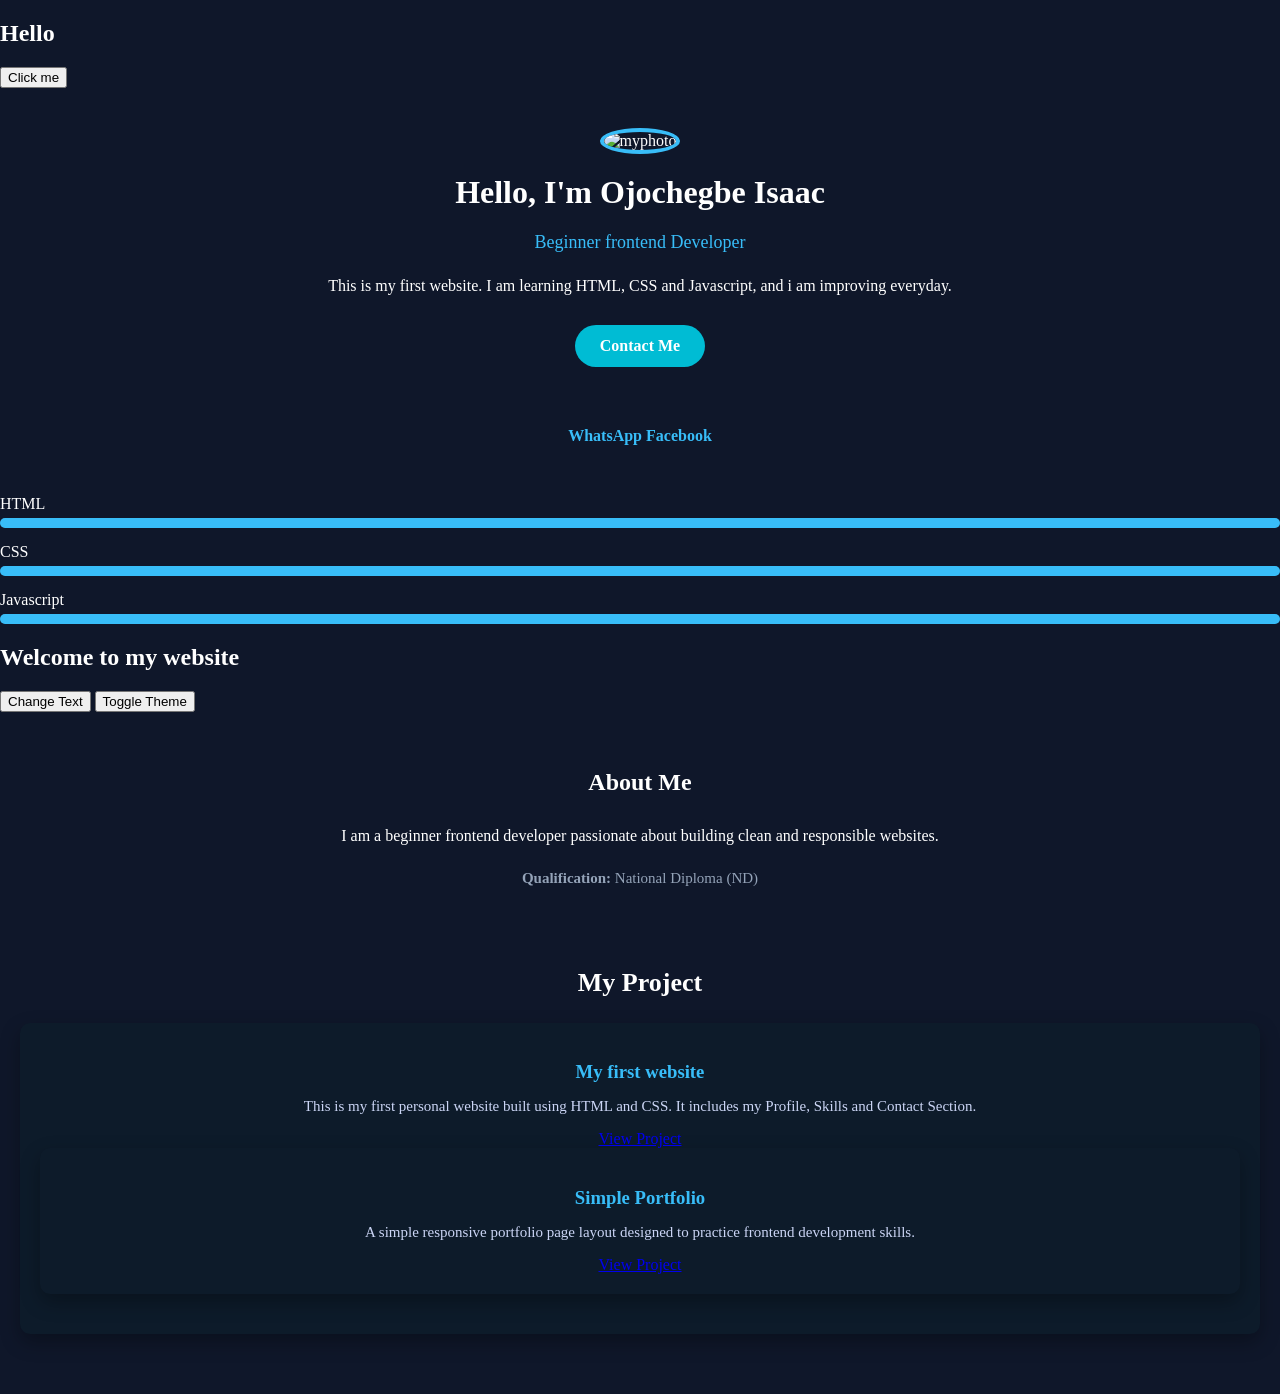
==== index.html @ 43b441e3 "Add files via upload" ====
<!DOCTYPE html>

<html>
<head>
  <meta http-equiv="CONTENT-TYPE" content="text/html; charset=UTF-8">
  <link rel="stylesheet" href="styles/style.css"/>
  <title>My first website!</title>
  <link rel="stylesheet" href="style.css">
</head>
<body>
  
  <h2 id="message">Hello</h2>
  <button onclick="changeText()">Click me</button>
  <div class="container">
    <img src="myphoto.png" alt="myphoto" class="profile">
    <h1>Hello, I'm Ojochegbe Isaac</h1>
    <p class="tagline">Beginner frontend Developer</p>
    <p class="about">
      This is my first website. I am learning HTML, CSS and Javascript, and i am improving everyday. 
    </p>
    <a href="https://wa.me/2348168855731" id="contactbtn" class="btn">Contact Me</a>
  </div>
  <div class="socials">
    <a href="https://wa.me/2348168855731">WhatsApp</a>
    <a href="https://facebook.com/">Facebook</a>
  </div>
  <div class="skills">
    <div class="skill">
      <span>HTML</span>
      <div class="bar">
        <div class="progress"></div>
      </div>
    </div>
    <div class="skill">
      <span>CSS</span>
      <div class="bar">
        <div class="progress"></div>
      </div>
    </div>
    <div class="skill">
      <span>Javascript</span>
      <div class="bar">
        <div class="progress"></div>
      </div>
    </div>
  </div>
<section>
  <h2 id="message">Welcome to my website</h2>
  <button onclick="changeText()">Change Text</button>
  <button onclick="toggleTheme()">Toggle Theme</button>
</section>
  <div class="about-section">
    <h2>About Me</h2>
    <p>
      I am a beginner frontend developer passionate about building clean and responsible websites. 
    </p>
    <p class="qualification">
      <strong>Qualification:</strong>
      National Diploma (ND)
    </p> 
  </div>
  <div class="projects-section">
    <h2>My Project</h2>
    <div class="project-card">
      <h3>My first website</h3>
      <p>
        This is my first personal website built using HTML and CSS. It includes my Profile, Skills and Contact Section.
      </p>
      <a href="projects/project1.html">View Project</a>
      <div class="project-card">
        <h3>Simple Portfolio</h3>
        <p>
          A simple responsive portfolio page layout designed to practice frontend development skills.
        </p>
         <a href="projects/project1.html">View Project</a>
      </div>
    </div>
  </div>
<script src="script.js"></script>
</body>
</html>
---- style.css ----
body { 
  margin: 0;
  font: family: Arial, sans-serif; 
  background-color: #0f172a; 
  color: white;
}
.container { 
  text-align: center; 
  padding: 40px 20px;
}
.profile { 
  width: 150px; 
  height: 150px;
  border-radius: 50%; 
  object-fit: cover; 
  border: 4px solid #38bdf8;
}
h1 {
  margin-top: 20px;
}
.tagline {
  color: #38bdf8;
  font-size: 18px;
}
.about {
  margin-top: 20px; 
  line-height: 1.6;
  font-size: 16px;
}
.btn:hover {
    background-color: #0ea5e9;
    transform: scale(1.1);
}  
.bar:hover .progress {
    background-color: #0ea5e9;
}
.btn {
  display: inline-block;
  margin-top: 20px; 
  padding: 12px 30px;
  background-color: #38bdf8;
  color: #0f172a; 
  text-decoration: none; 
  border-radius: 25px; 
  font-size: 16px;
  font-weight: bold; 
  transition: all 0.3s ease;
}
.socials {
  margin-top: 20px;
  text-align: center;
}
.socials a {
  margin-top: 0 10px;
  color: #38bdf8;
  text-decoration: none;
  font-weight: bold;
}
.socials a:hover {
  text-decoration: underline;
}
.skills {
  margin-top: 50px; 
  text-align: left;
}
.skills h2 {
  text-align: center;
  margin-bottom: 20px;
}
.skill {
  margin-bottom: 15px;
}
.skill span {
  display: block;
  margin-bottom: 5px;
}
.bar {
  background-color: #1e293b;
  height: 10px;
  border-radius: 10px;
}
.progress {
  height: 10px; 
  border-radius: 10px;
  background-color: #38bdf8;
}
.progress.html {
  width: 80%;
}
.progress.css {
  width: 70%;
}
.progress.js {
  width: 40%;
}
.about-section {
  margin-top: 50px;
  text-align: center;
}
.about-section {
  line-height: 1.7;
  font-size: 16px;
}
.qualification {
    margin-top: 10px;
    color: #94a3b8;
    font-size: 15px;
}
.projects-section {
    padding: 40px 20px;
    text-align: center;
}
.projects-section h2 {
    font-size: 26px;
    margin-bottom: 25px;
    color: #ffffff;
}
.project-card {
    background: #0f172a;
    padding: 20px;
    border-radius: 12px;
    margin-bottom: 20px;
    box-shadow: 0 8px 20px rgba(0,0,0,0.3);
}
.project-card h3 {
    color: #38bdf8;
    margin-bottom: 10px;
}
.project-card p {
    color: #cbd5f5;
    font-size: 15px;
    margin-bottom: 15px;
}
.project-link {
    color: #38bdf8;
    text-decoration: none;
    font-weight: bold;
}
.project-link:hover {
    text-decoration: underline;
}
#projects {
  padding: 40px 20px;
}
.project-card {
  background: #0d1b2a;
  padding: 20px;
  margin-bottom: 20px;
  border-radius: 10px;
}
.project-link {
  display: inline-block;
  margin-top: 10px;
  color: #00b4ff;
  text-decoration: none;
  font-weight: bold;
}
.project-link:hover {
  text-decoration: underline;
}
.btn {
    display: inline-block;
    margin-top: 10px;
    padding: 12px 25px;
    background-color: #00bcd4;
    color: white;
    text-decoration: none;
    border-radius: 25px;
    font-weight: bold;
}
.btn:hover {
    background-color: #0097a7;
}
.light-mode {
  background: #f4f4f4;
  color: #111;
}
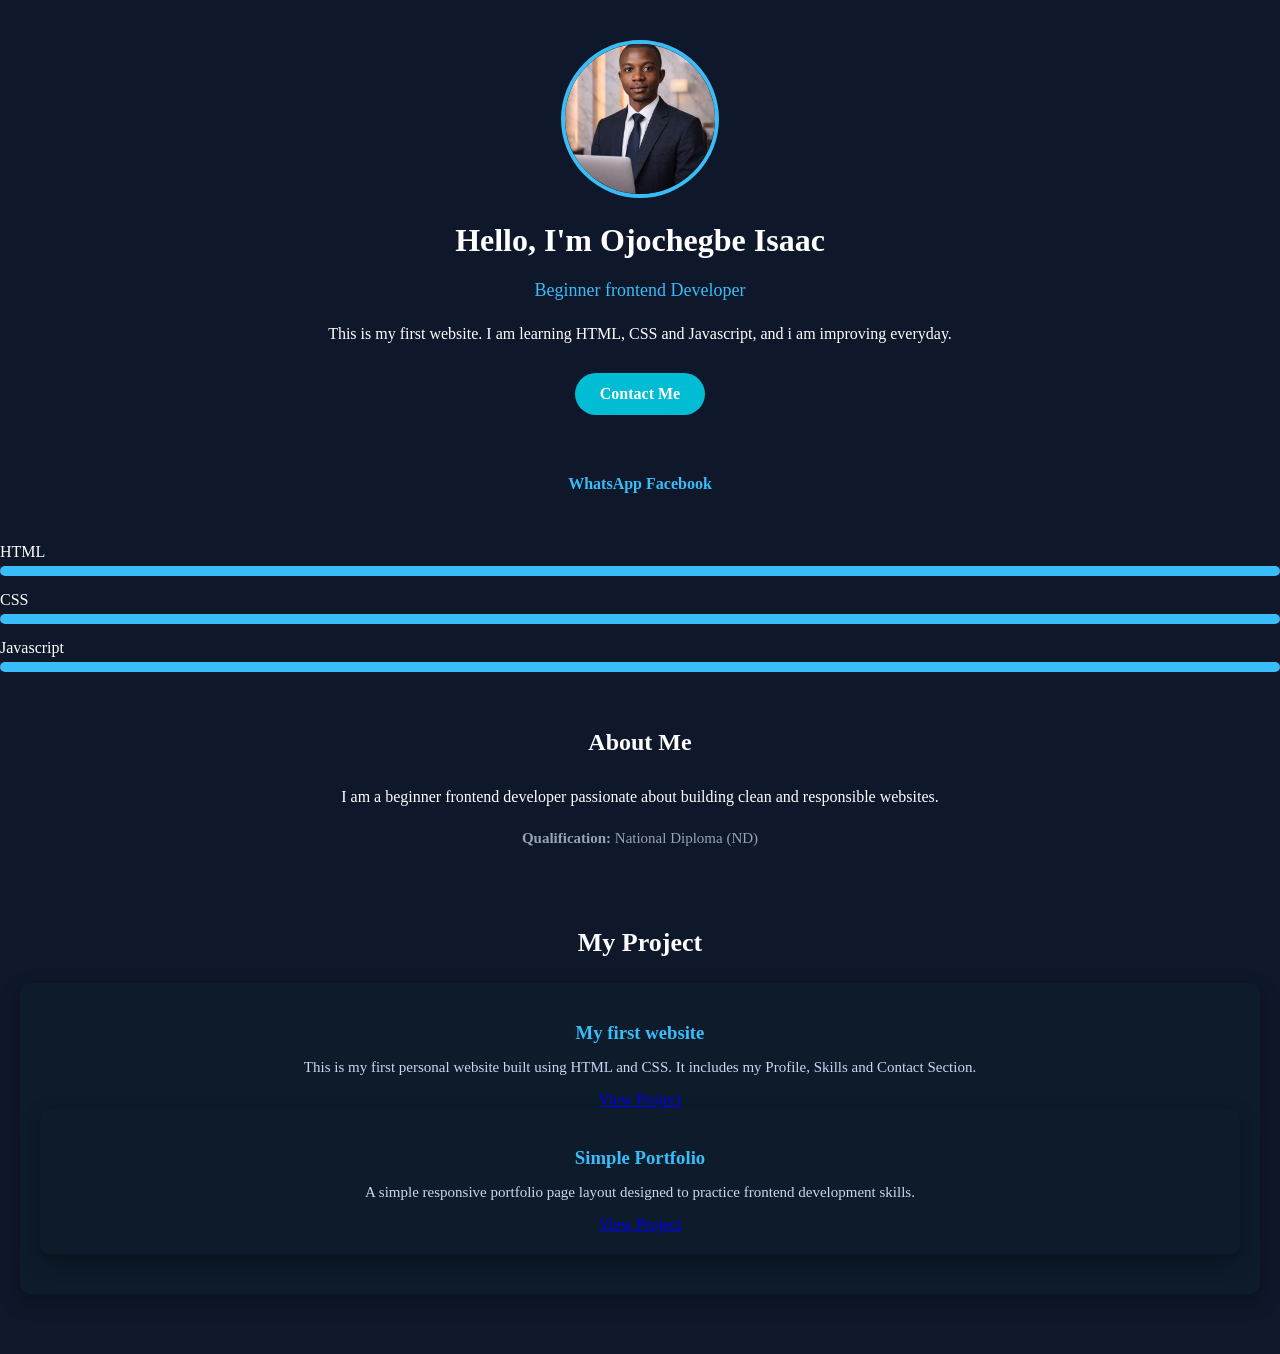
==== commit e2f85bcd: "Add files via upload" ====
--- a/index.html
+++ b/index.html
@@ -9,8 +9,6 @@
 </head>
 <body>
   
-  <h2 id="message">Hello</h2>
-  <button onclick="changeText()">Click me</button>
   <div class="container">
     <img src="myphoto.png" alt="myphoto" class="profile">
     <h1>Hello, I'm Ojochegbe Isaac</h1>
@@ -44,11 +42,6 @@
       </div>
     </div>
   </div>
-<section>
-  <h2 id="message">Welcome to my website</h2>
-  <button onclick="changeText()">Change Text</button>
-  <button onclick="toggleTheme()">Toggle Theme</button>
-</section>
   <div class="about-section">
     <h2>About Me</h2>
     <p>
--- a/style.css
+++ b/style.css
@@ -170,8 +170,4 @@
 }
 .btn:hover {
     background-color: #0097a7;
-}
-.light-mode {
-  background: #f4f4f4;
-  color: #111;
 }
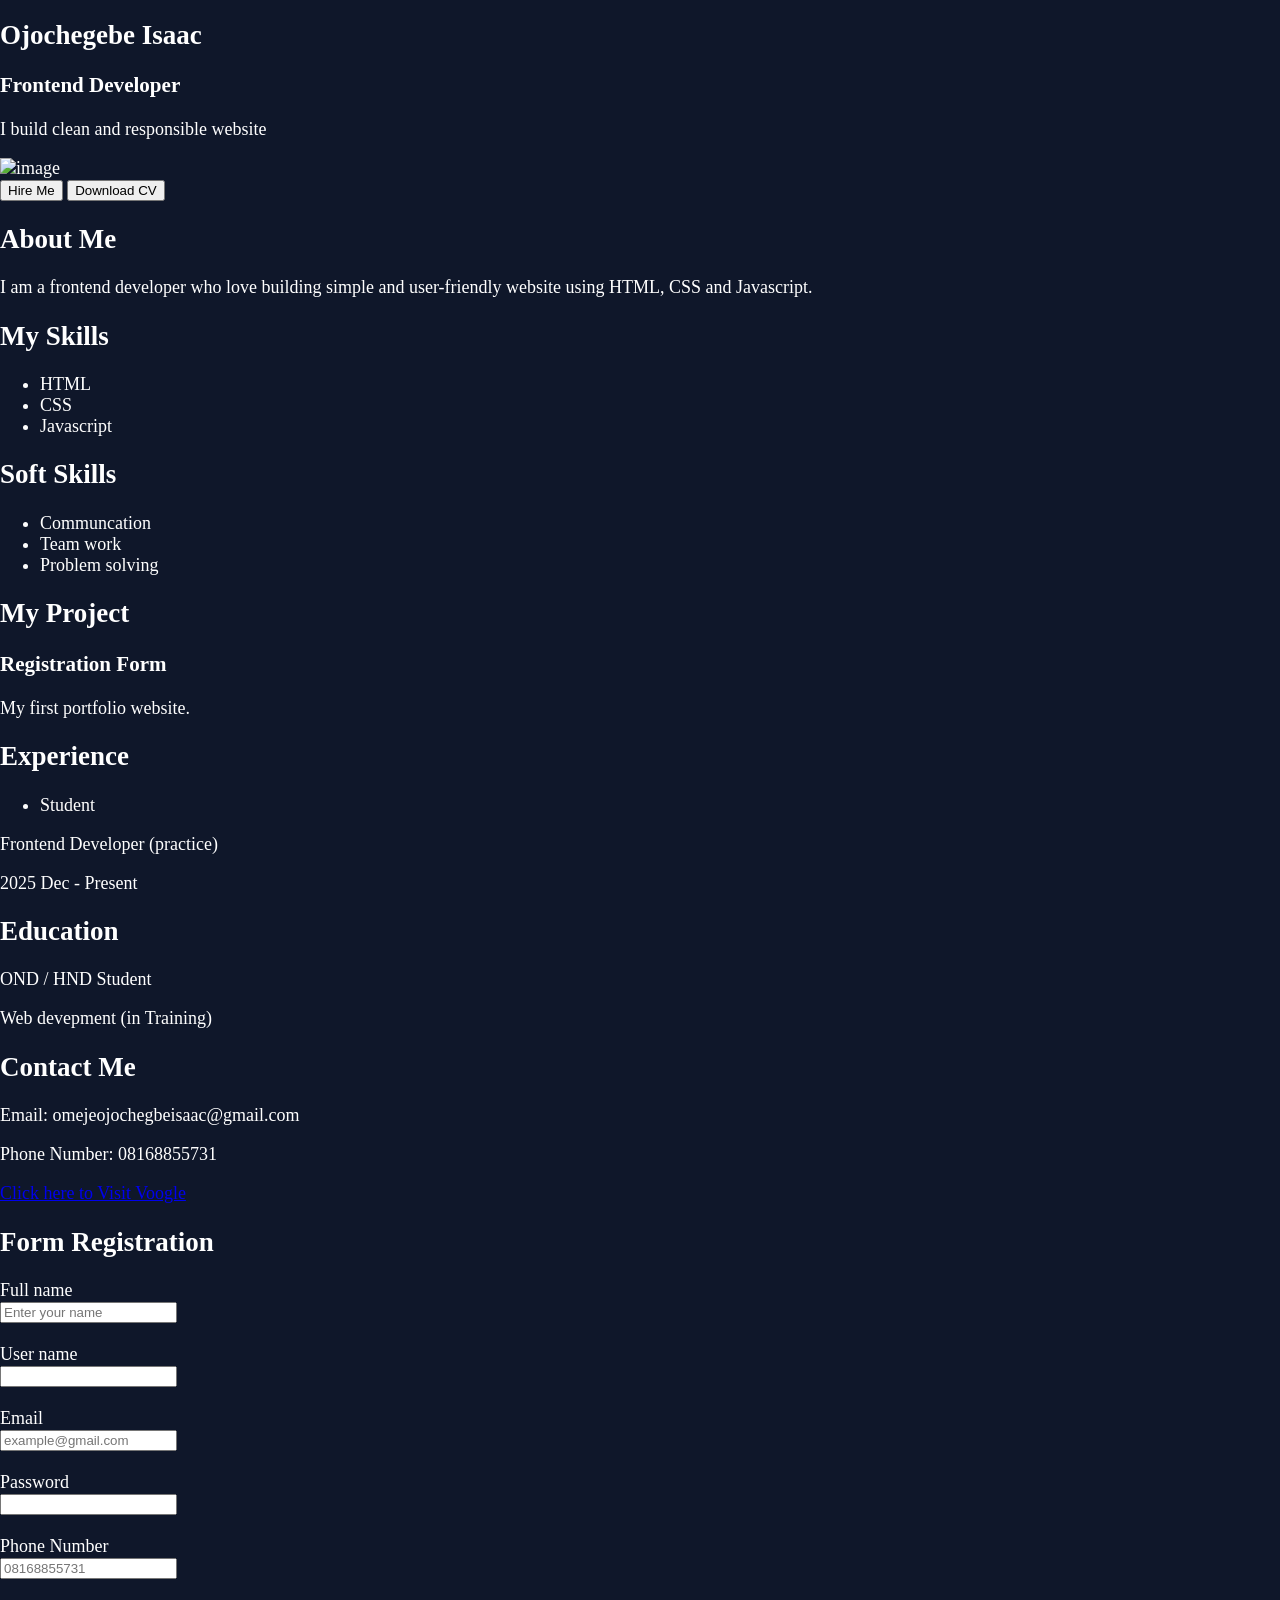
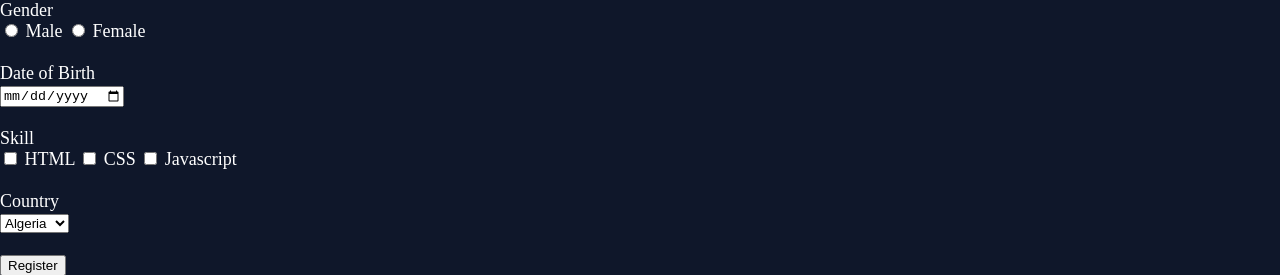
==== commit 28ef4f75: "Add files via upload" ====
--- a/index.html
+++ b/index.html
@@ -4,71 +4,99 @@
 <head>
   <meta http-equiv="CONTENT-TYPE" content="text/html; charset=UTF-8">
   <link rel="stylesheet" href="styles/style.css"/>
-  <title>My first website!</title>
+  <title>My first portfolio !</title>
   <link rel="stylesheet" href="style.css">
 </head>
 <body>
-  
-  <div class="container">
-    <img src="myphoto.png" alt="myphoto" class="profile">
-    <h1>Hello, I'm Ojochegbe Isaac</h1>
-    <p class="tagline">Beginner frontend Developer</p>
-    <p class="about">
-      This is my first website. I am learning HTML, CSS and Javascript, and i am improving everyday. 
-    </p>
-    <a href="https://wa.me/2348168855731" id="contactbtn" class="btn">Contact Me</a>
-  </div>
-  <div class="socials">
-    <a href="https://wa.me/2348168855731">WhatsApp</a>
-    <a href="https://facebook.com/">Facebook</a>
-  </div>
-  <div class="skills">
-    <div class="skill">
-      <span>HTML</span>
-      <div class="bar">
-        <div class="progress"></div>
-      </div>
-    </div>
-    <div class="skill">
-      <span>CSS</span>
-      <div class="bar">
-        <div class="progress"></div>
-      </div>
-    </div>
-    <div class="skill">
-      <span>Javascript</span>
-      <div class="bar">
-        <div class="progress"></div>
-      </div>
-    </div>
-  </div>
-  <div class="about-section">
+  <section>
+    <h1>Ojochegebe Isaac</h1>
+    <h3>Frontend Developer</h3>
+    <p>I build clean and responsible website</p>
+    <img src="image.jpg" alt="image" width="200" x height="250px"><br>
+    <button>Hire Me</button>
+    <button>Download CV</button>
+  </section>
+  <section>
     <h2>About Me</h2>
     <p>
-      I am a beginner frontend developer passionate about building clean and responsible websites. 
+      I am a frontend developer who love building simple and user-friendly website using HTML, CSS and Javascript.
     </p>
-    <p class="qualification">
-      <strong>Qualification:</strong>
-      National Diploma (ND)
-    </p> 
-  </div>
-  <div class="projects-section">
+  </section>
+  <section>
+    <h2>My Skills</h2>
+    <ul>
+      <li>HTML</li>
+      <li>CSS</li>
+      <li>Javascript</li>
+    </ul>
+    <h2>Soft Skills</h2>
+    <ul>
+      <li>Communcation</li>
+      <li>Team work</li>
+      <li>Problem solving</li>
+    </ul>
+  </section>
+  <section>
     <h2>My Project</h2>
-    <div class="project-card">
-      <h3>My first website</h3>
-      <p>
-        This is my first personal website built using HTML and CSS. It includes my Profile, Skills and Contact Section.
-      </p>
-      <a href="projects/project1.html">View Project</a>
-      <div class="project-card">
-        <h3>Simple Portfolio</h3>
-        <p>
-          A simple responsive portfolio page layout designed to practice frontend development skills.
-        </p>
-         <a href="projects/project1.html">View Project</a>
-      </div>
+    <div>
+      <h3>Registration Form</h3>
+      <p>My first portfolio website.</p>
     </div>
-  </div>
-<script src="script.js"></script>
-</body>
+  </section>
+  <section>
+    <h2>Experience</h2>
+    <ul>
+      <li>Student</li>
+    </ul>
+    <p>Frontend Developer (practice)</p>
+    <p>2025 Dec - Present</p>
+  </section>
+  <section>
+    <h2>Education</h2>
+    <p>OND / HND Student</p>
+    <p>Web devepment (in Training)</p>
+  </section>
+  <section>
+    <h2>Contact Me</h2>
+    <p>Email: omejeojochegbeisaac@gmail.com</p>
+    <p>Phone Number: 08168855731</p>
+  </section>
+  
+  <a href="https://google.com">Click here to Visit Voogle</a>
+  <h2>Form Registration</h2>
+  <form>
+    <label>Full name</label><br>
+    <input type="text" placeholder="Enter your name"><br><br>
+    <label>User name</label><br>
+    <input type="text" required><br><br>
+    <label>Email</label><br>
+    <input type="email" placeholder="example@gmail.com"><br><br>
+    <label>Password</label><br>
+    <input type="password" required><br><br>
+    <label>Phone Number</label><br>
+    <input type="tel" placeholder="08168855731"><br><br>
+    <label>Gender</label><br>
+    <input type="radio" name="gender"> Male
+    <input type="radio" name="gender"> Female<br><br>
+    <label>Date of Birth</label><br>
+    <input type="date" required><br><br>
+    <label>Skill</label><br>
+    <input type="checkbox"> HTML
+    <input type="checkbox"> CSS
+    <input type="checkbox"> Javascript<br><br>
+    <label>Country</label><br>
+    <select>
+      <option>Algeria</option>
+      <option>India</option>
+      <option>Canada</option>
+      <option>UK</option>
+      <option>London</option>
+      <option>USA</option>
+      <option>Nigeria</option>
+    </select><br><br>
+    <input type="submit" value="Register">
+    
+  </form>
+  
+</body> 
 </html>
--- a/style.css
+++ b/style.css
@@ -170,4 +170,22 @@
 }
 .btn:hover {
     background-color: #0097a7;
+}
+/* For phones */
+@media (max-width: 600px) {
+  body {
+    font-size: 14px;
+  }
+}
+/* For tablets */
+@media (max-width: 768px) {
+  body {
+    font-size: 16px;
+  }
+}
+/* For computers */
+@media (min-width: 1024px) {
+  body {
+    font-size: 18px;
+  }
 }
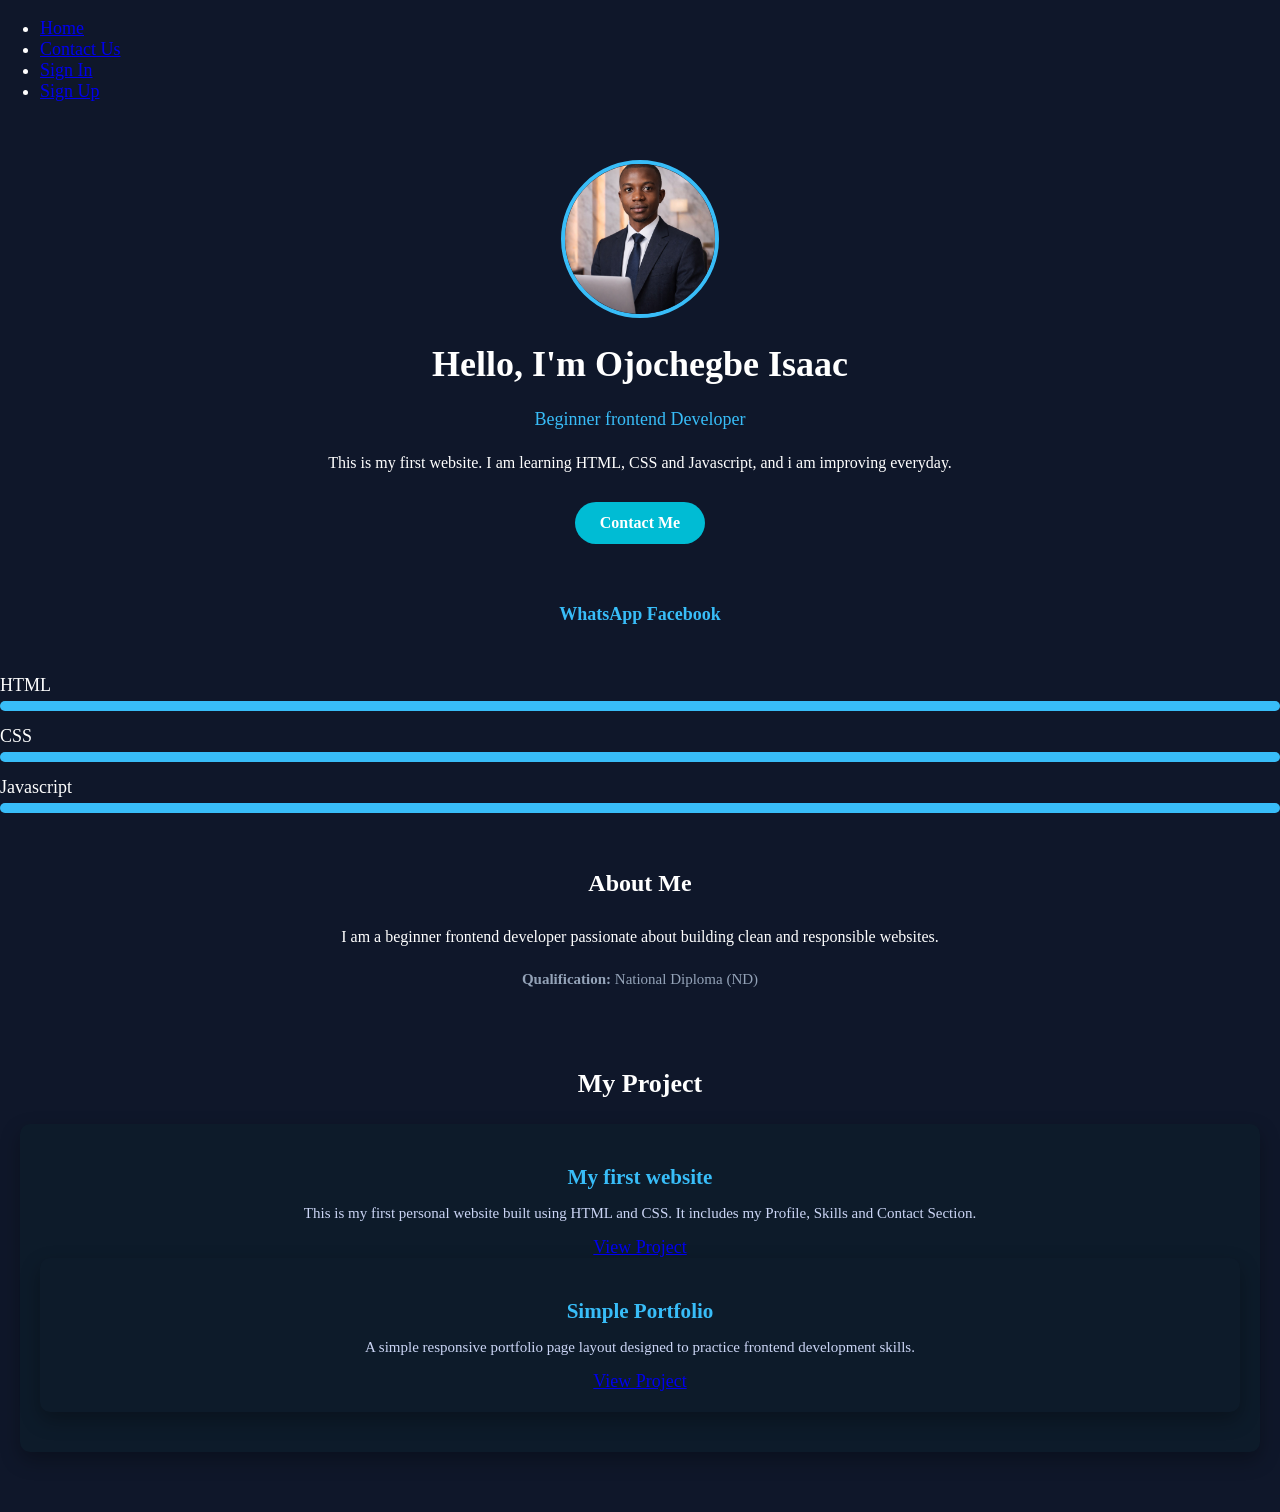
==== commit e6564ebf: "Add files via upload" ====
--- a/index.html
+++ b/index.html
@@ -4,99 +4,80 @@
 <head>
   <meta http-equiv="CONTENT-TYPE" content="text/html; charset=UTF-8">
   <link rel="stylesheet" href="styles/style.css"/>
-  <title>My first portfolio !</title>
+  <title>My first website!</title>
   <link rel="stylesheet" href="style.css">
+  <meta name="viewport" content="width=device-width, initial-scale=1.0">
 </head>
 <body>
-  <section>
-    <h1>Ojochegebe Isaac</h1>
-    <h3>Frontend Developer</h3>
-    <p>I build clean and responsible website</p>
-    <img src="image.jpg" alt="image" width="200" x height="250px"><br>
-    <button>Hire Me</button>
-    <button>Download CV</button>
-  </section>
-  <section>
+  <nav>
+    <ul>
+      <li><a href="index.html">Home</a></li>
+      <li><a href="contact.html">Contact Us</a></li>
+      <li><a href="signin.html">Sign In</a></li>
+      <li><a href="signup.html">Sign Up</a></li>
+    </ul>
+  </nav>
+
+  <div class="container">
+    <img src="myphoto.png" alt="myphoto" class="profile">
+    <h1>Hello, I'm Ojochegbe Isaac</h1>
+    <p class="tagline">Beginner frontend Developer</p>
+    <p class="about">
+      This is my first website. I am learning HTML, CSS and Javascript, and i am improving everyday. 
+    </p>
+    <a href="https://wa.me/2348168855731" id="contactbtn" class="btn">Contact Me</a>
+  </div>
+  <div class="socials">
+    <a href="https://wa.me/2348168855731">WhatsApp</a>
+    <a href="https://facebook.com/">Facebook</a>
+  </div>
+  <div class="skills">
+    <div class="skill">
+      <span>HTML</span>
+      <div class="bar">
+        <div class="progress"></div>
+      </div>
+    </div>
+    <div class="skill">
+      <span>CSS</span>
+      <div class="bar">
+        <div class="progress"></div>
+      </div>
+    </div>
+    <div class="skill">
+      <span>Javascript</span>
+      <div class="bar">
+        <div class="progress"></div>
+      </div>
+    </div>
+  </div>
+  <div class="about-section">
     <h2>About Me</h2>
     <p>
-      I am a frontend developer who love building simple and user-friendly website using HTML, CSS and Javascript.
+      I am a beginner frontend developer passionate about building clean and responsible websites. 
     </p>
-  </section>
-  <section>
-    <h2>My Skills</h2>
-    <ul>
-      <li>HTML</li>
-      <li>CSS</li>
-      <li>Javascript</li>
-    </ul>
-    <h2>Soft Skills</h2>
-    <ul>
-      <li>Communcation</li>
-      <li>Team work</li>
-      <li>Problem solving</li>
-    </ul>
-  </section>
-  <section>
+    <p class="qualification">
+      <strong>Qualification:</strong>
+      National Diploma (ND)
+    </p> 
+  </div>
+  <div class="projects-section">
     <h2>My Project</h2>
-    <div>
-      <h3>Registration Form</h3>
-      <p>My first portfolio website.</p>
+    <div class="project-card">
+      <h3>My first website</h3>
+      <p>
+        This is my first personal website built using HTML and CSS. It includes my Profile, Skills and Contact Section.
+      </p>
+      <a href="projects/project1.html">View Project</a>
+      <div class="project-card">
+        <h3>Simple Portfolio</h3>
+        <p>
+          A simple responsive portfolio page layout designed to practice frontend development skills.
+        </p>
+         <a href="projects/project1.html">View Project</a>
+      </div>
     </div>
-  </section>
-  <section>
-    <h2>Experience</h2>
-    <ul>
-      <li>Student</li>
-    </ul>
-    <p>Frontend Developer (practice)</p>
-    <p>2025 Dec - Present</p>
-  </section>
-  <section>
-    <h2>Education</h2>
-    <p>OND / HND Student</p>
-    <p>Web devepment (in Training)</p>
-  </section>
-  <section>
-    <h2>Contact Me</h2>
-    <p>Email: omejeojochegbeisaac@gmail.com</p>
-    <p>Phone Number: 08168855731</p>
-  </section>
-  
-  <a href="https://google.com">Click here to Visit Voogle</a>
-  <h2>Form Registration</h2>
-  <form>
-    <label>Full name</label><br>
-    <input type="text" placeholder="Enter your name"><br><br>
-    <label>User name</label><br>
-    <input type="text" required><br><br>
-    <label>Email</label><br>
-    <input type="email" placeholder="example@gmail.com"><br><br>
-    <label>Password</label><br>
-    <input type="password" required><br><br>
-    <label>Phone Number</label><br>
-    <input type="tel" placeholder="08168855731"><br><br>
-    <label>Gender</label><br>
-    <input type="radio" name="gender"> Male
-    <input type="radio" name="gender"> Female<br><br>
-    <label>Date of Birth</label><br>
-    <input type="date" required><br><br>
-    <label>Skill</label><br>
-    <input type="checkbox"> HTML
-    <input type="checkbox"> CSS
-    <input type="checkbox"> Javascript<br><br>
-    <label>Country</label><br>
-    <select>
-      <option>Algeria</option>
-      <option>India</option>
-      <option>Canada</option>
-      <option>UK</option>
-      <option>London</option>
-      <option>USA</option>
-      <option>Nigeria</option>
-    </select><br><br>
-    <input type="submit" value="Register">
-    
-  </form>
-  
-</body> 
+  </div>
+<script src="script.js"></script>
+</body>
 </html>
--- a/style.css
+++ b/style.css
@@ -188,4 +188,47 @@
   body {
     font-size: 18px;
   }
+}
+form {
+  max-width: 400px;
+  margin: 20px auto;
+  padding: 20px;
+  border: 1px solid #ccc;
+  border-radius: 5px;
+}
+form label {
+  display: block;
+  margin-top: 10px;
+  font-weight: bold;
+}
+form input,
+form textarea {
+  width: 100%;
+  padding: 10px;
+  margin-top: 5px;
+  border: 1px solid #ddd;
+  border-radius: 4px;
+  box-sizing: border-box;
+}
+form button {
+  width: 100%;
+  padding: 10px;
+  margin-top: 15px;
+  background-color: #4CAF50;
+  color: white;
+  border: none;
+  border-radius: 4px;
+  cursor: pointer;
+  font-size: 16px;
+}
+form button:hover {
+  background-color: #45a049;
+}
+form p {
+  text-align: center;
+  margin-top: 15px;
+}
+form a {
+  color: #4CAF50;
+  text-decoration: none;
 }
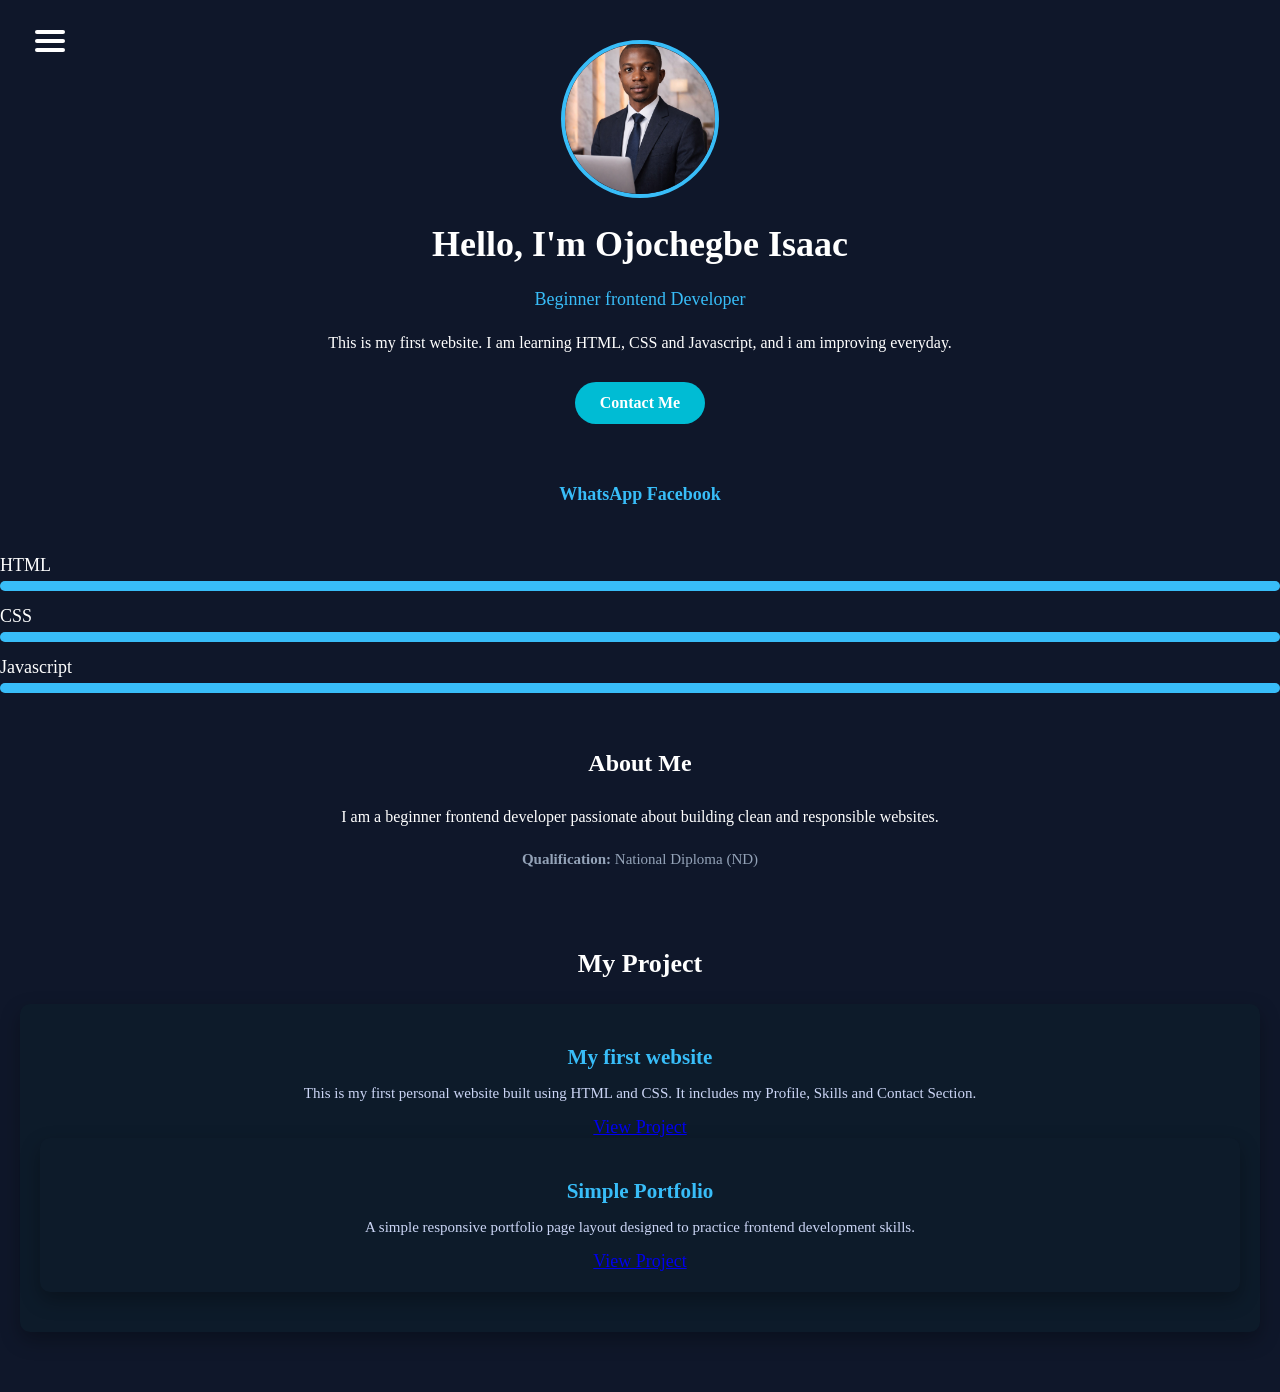
==== commit 56eccc84: "Add files via upload" ====
--- a/index.html
+++ b/index.html
@@ -9,7 +9,12 @@
   <meta name="viewport" content="width=device-width, initial-scale=1.0">
 </head>
 <body>
-  <nav>
+   <button id="menuBtn" class="menu-button">
+     <span class="hamburger"></span>
+     <span class="hamburger"></span>
+     <span class="hamburger"></span>
+   </button>
+   <nav id="navMenu" class="nav-menu">
     <ul>
       <li><a href="index.html">Home</a></li>
       <li><a href="contact.html">Contact Us</a></li>
--- a/style.css
+++ b/style.css
@@ -231,4 +231,63 @@
 form a {
   color: #4CAF50;
   text-decoration: none;
+}
+/* Menu Button */
+.menu-button {
+  position: fixed;
+  top: 20px;
+  left: 20px;
+  background-color: transparent;
+  padding: 10px 15px;
+  border: none;
+  border-radius: 5px;
+  cursor: pointer;
+  z-index: 1000;
+  display: flex;
+  flex-direction: column;
+  gap: 5px;
+}
+/* When you hover over the button */
+.menu-button:hover {
+  background-color: red;
+}
+/* The 3 lines (hamburger) */
+.hamburger {
+  width: 30px;
+  height: 4px;
+  background-color: white;
+  border-radius: 2px;
+  transition: 0.3s;
+}
+/* The navigation menu */
+.nav-menu {
+  position: fixed;
+  top: 60px;
+  left: 20px;
+  background-color: #333;
+  padding: 10px;
+  border-radius: 5px;
+  display: none;
+  z-index: 999;
+}
+/* When menu is open */
+.nav-menu.open {
+  display: block;
+}
+.nav-menu ul {
+  list-style: none;
+  padding: 0;
+  margin: 0;
+}
+.nav-menu li {
+  padding: 10px;
+}
+.nav-menu a {
+  color: white;
+  text-decoration: none;
+  display: block;
+}
+.nav-menu a:hover {
+  background-color: #555;
+  border-radius: 3px;
 }
